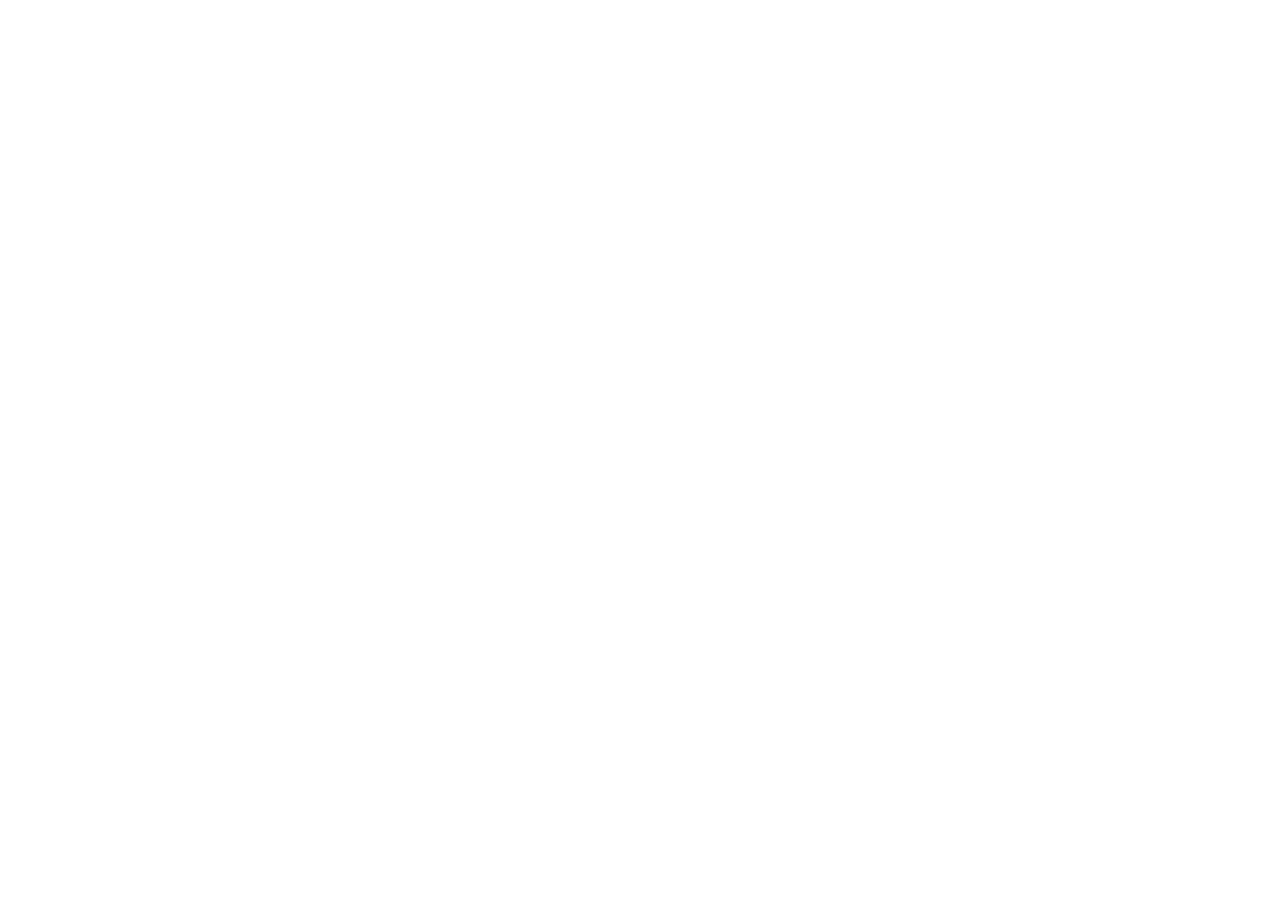
==== index.html @ 0578de89 "Updates to input and user account" ====
<!DOCTYPE html><html><head><title>Aies App</title><meta charset=utf-8><meta name=description content="Business application for managing financial records. Includes Inventory, Expenses, Sales and Accounting packages."><meta name=format-detection content="telephone=no"><meta name=msapplication-tap-highlight content=no><meta name=viewport content="user-scalable=no,initial-scale=1,maximum-scale=1,minimum-scale=1,width=device-width"><link rel=icon type=image/png sizes=128x128 href=icons/favicon-128x128.png><link rel=icon type=image/png sizes=96x96 href=icons/favicon-96x96.png><link rel=icon type=image/png sizes=32x32 href=icons/favicon-32x32.png><link rel=icon type=image/png sizes=16x16 href=icons/favicon-16x16.png><link rel=icon type=image/ico href=favicon.ico><script defer src=js/vendor.8195e223.js></script><script defer src=js/app.4fa1677f.js></script><link href=css/vendor.b7b42a24.css rel=stylesheet><link href=css/app.1fe0b704.css rel=stylesheet></head><body><div id=q-app></div></body></html>
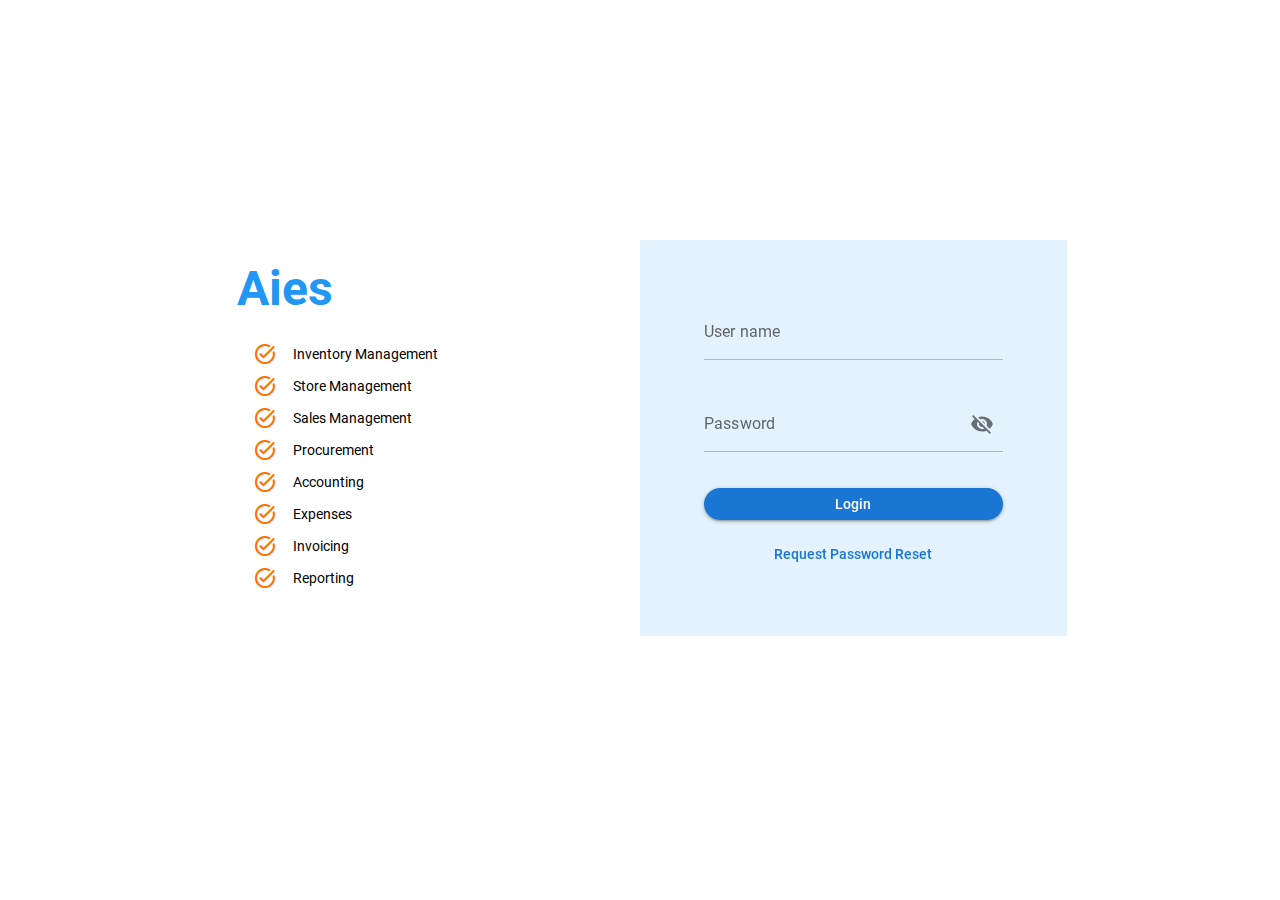
==== commit c4d8539b: "Update to packages welcome page [18/09/23 4:47pm]" ====
--- a/index.html
+++ b/index.html
@@ -1 +1 @@
-<!DOCTYPE html><html><head><title>Aies App</title><meta charset=utf-8><meta name=description content="Business application for managing financial records. Includes Inventory, Expenses, Sales and Accounting packages."><meta name=format-detection content="telephone=no"><meta name=msapplication-tap-highlight content=no><meta name=viewport content="user-scalable=no,initial-scale=1,maximum-scale=1,minimum-scale=1,width=device-width"><link rel=icon type=image/png sizes=128x128 href=icons/favicon-128x128.png><link rel=icon type=image/png sizes=96x96 href=icons/favicon-96x96.png><link rel=icon type=image/png sizes=32x32 href=icons/favicon-32x32.png><link rel=icon type=image/png sizes=16x16 href=icons/favicon-16x16.png><link rel=icon type=image/ico href=favicon.ico><script defer src=js/vendor.8195e223.js></script><script defer src=js/app.4fa1677f.js></script><link href=css/vendor.b7b42a24.css rel=stylesheet><link href=css/app.1fe0b704.css rel=stylesheet></head><body><div id=q-app></div></body></html>+<!DOCTYPE html><html><head><title>Aies App</title><meta charset=utf-8><meta name=description content="Business application for managing financial records. Includes Inventory, Expenses, Sales and Accounting packages."><meta name=format-detection content="telephone=no"><meta name=msapplication-tap-highlight content=no><meta name=viewport content="user-scalable=no,initial-scale=1,maximum-scale=1,minimum-scale=1,width=device-width"><link rel=icon type=image/png sizes=128x128 href=icons/favicon-128x128.png><link rel=icon type=image/png sizes=96x96 href=icons/favicon-96x96.png><link rel=icon type=image/png sizes=32x32 href=icons/favicon-32x32.png><link rel=icon type=image/png sizes=16x16 href=icons/favicon-16x16.png><link rel=icon type=image/ico href=favicon.ico><script defer src=js/vendor.8195e223.js></script><script defer src=js/app.d27b906b.js></script><link href=css/vendor.b7b42a24.css rel=stylesheet><link href=css/app.1fe0b704.css rel=stylesheet></head><body><div id=q-app></div></body></html>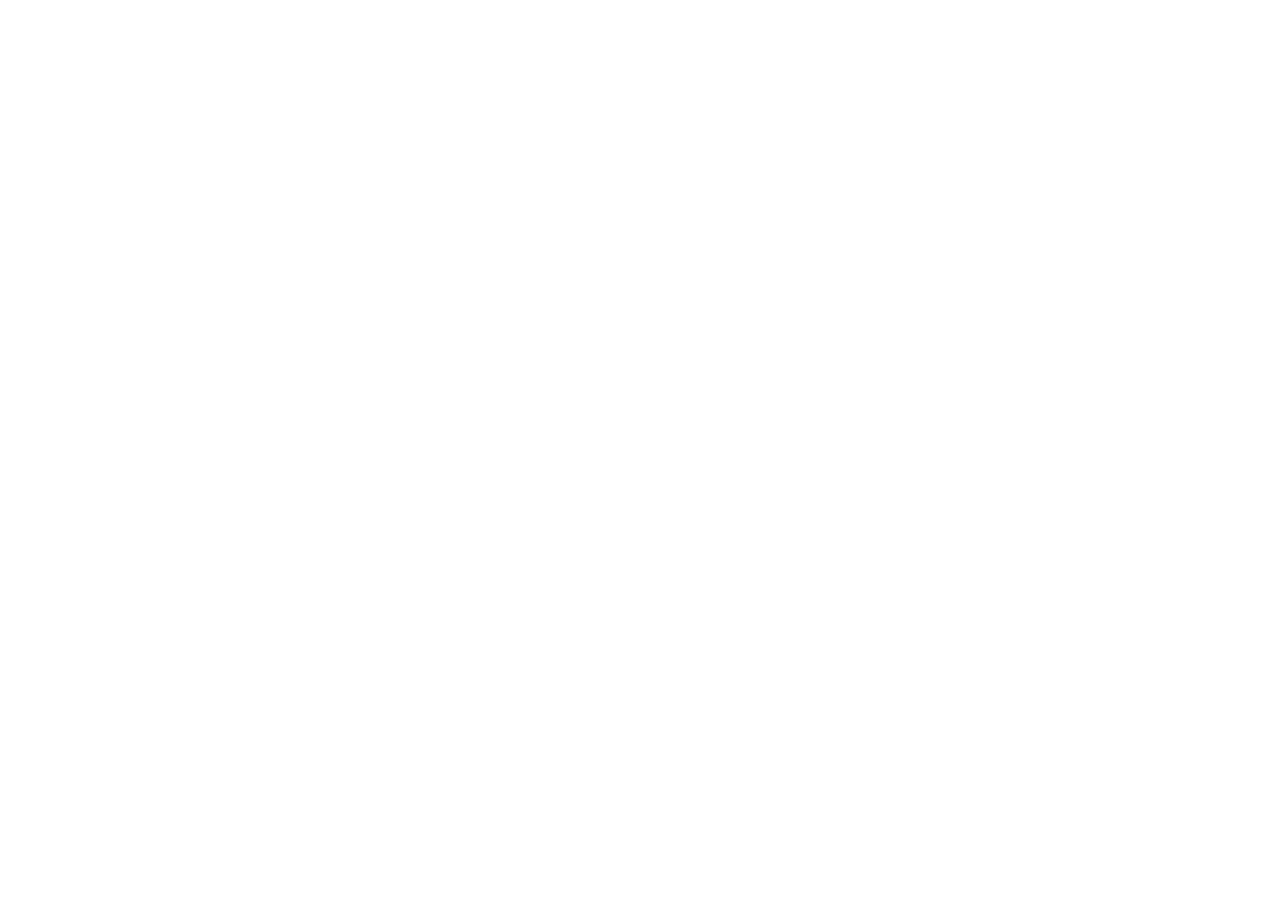
==== commit d3ef0311: "Updates to POS page [18/09/23 6:34pm]" ====
--- a/index.html
+++ b/index.html
@@ -1 +1 @@
-<!DOCTYPE html><html><head><title>Aies App</title><meta charset=utf-8><meta name=description content="Business application for managing financial records. Includes Inventory, Expenses, Sales and Accounting packages."><meta name=format-detection content="telephone=no"><meta name=msapplication-tap-highlight content=no><meta name=viewport content="user-scalable=no,initial-scale=1,maximum-scale=1,minimum-scale=1,width=device-width"><link rel=icon type=image/png sizes=128x128 href=icons/favicon-128x128.png><link rel=icon type=image/png sizes=96x96 href=icons/favicon-96x96.png><link rel=icon type=image/png sizes=32x32 href=icons/favicon-32x32.png><link rel=icon type=image/png sizes=16x16 href=icons/favicon-16x16.png><link rel=icon type=image/ico href=favicon.ico><script defer src=js/vendor.8195e223.js></script><script defer src=js/app.d27b906b.js></script><link href=css/vendor.b7b42a24.css rel=stylesheet><link href=css/app.1fe0b704.css rel=stylesheet></head><body><div id=q-app></div></body></html>+<!DOCTYPE html><html><head><title>Aies App</title><meta charset=utf-8><meta name=description content="Business application for managing financial records. Includes Inventory, Expenses, Sales and Accounting packages."><meta name=format-detection content="telephone=no"><meta name=msapplication-tap-highlight content=no><meta name=viewport content="user-scalable=no,initial-scale=1,maximum-scale=1,minimum-scale=1,width=device-width"><link rel=icon type=image/png sizes=128x128 href=icons/favicon-128x128.png><link rel=icon type=image/png sizes=96x96 href=icons/favicon-96x96.png><link rel=icon type=image/png sizes=32x32 href=icons/favicon-32x32.png><link rel=icon type=image/png sizes=16x16 href=icons/favicon-16x16.png><link rel=icon type=image/ico href=favicon.ico><script defer src=js/vendor.8195e223.js></script><script defer src=js/app.05667c2a.js></script><link href=css/vendor.b7b42a24.css rel=stylesheet><link href=css/app.1fe0b704.css rel=stylesheet></head><body><div id=q-app></div></body></html>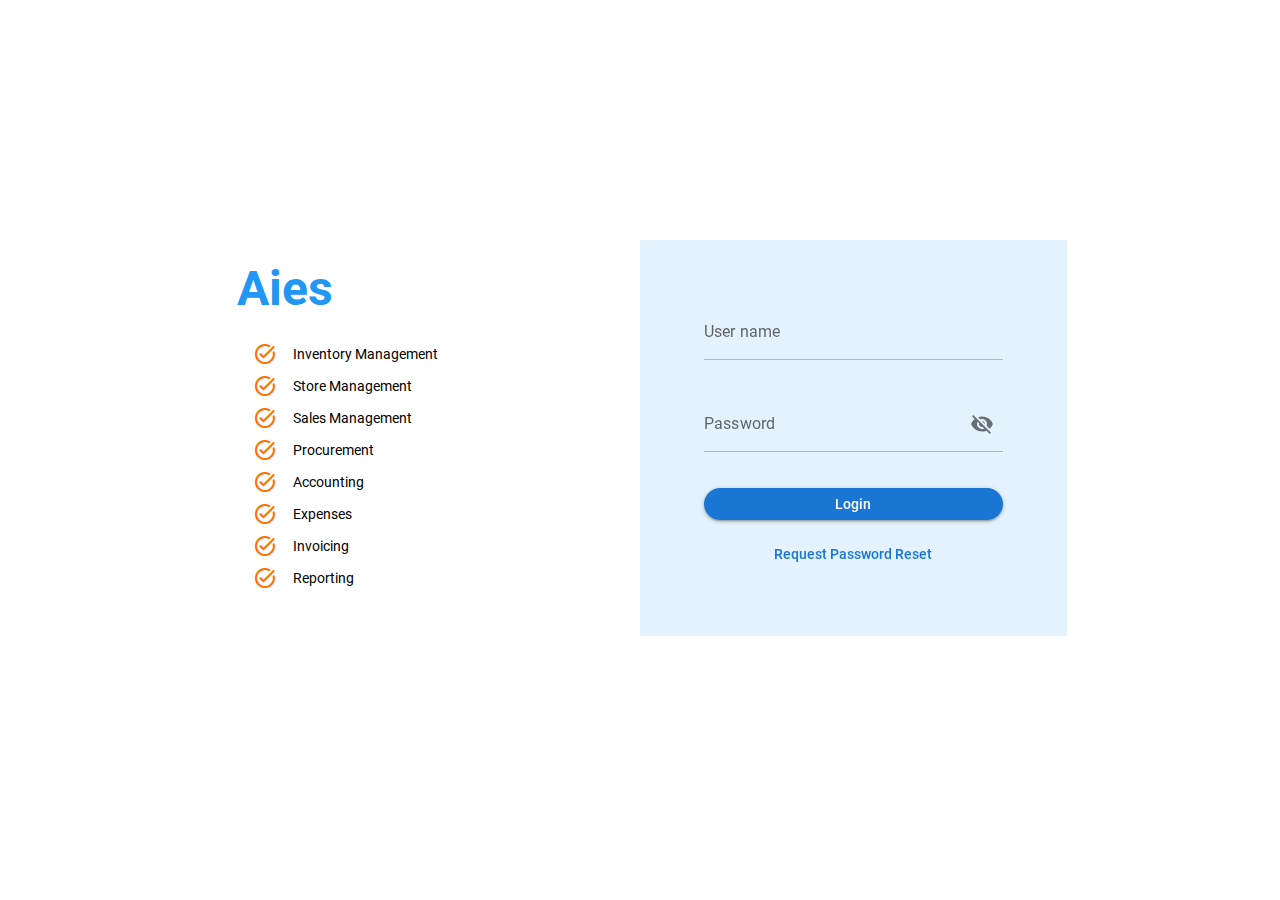
==== commit e8e59d7f: "Updates to page permissions [19/09/23 4:34 pm]" ====
--- a/index.html
+++ b/index.html
@@ -1 +1 @@
-<!DOCTYPE html><html><head><title>Aies App</title><meta charset=utf-8><meta name=description content="Business application for managing financial records. Includes Inventory, Expenses, Sales and Accounting packages."><meta name=format-detection content="telephone=no"><meta name=msapplication-tap-highlight content=no><meta name=viewport content="user-scalable=no,initial-scale=1,maximum-scale=1,minimum-scale=1,width=device-width"><link rel=icon type=image/png sizes=128x128 href=icons/favicon-128x128.png><link rel=icon type=image/png sizes=96x96 href=icons/favicon-96x96.png><link rel=icon type=image/png sizes=32x32 href=icons/favicon-32x32.png><link rel=icon type=image/png sizes=16x16 href=icons/favicon-16x16.png><link rel=icon type=image/ico href=favicon.ico><script defer src=js/vendor.8195e223.js></script><script defer src=js/app.05667c2a.js></script><link href=css/vendor.b7b42a24.css rel=stylesheet><link href=css/app.1fe0b704.css rel=stylesheet></head><body><div id=q-app></div></body></html>+<!DOCTYPE html><html><head><title>Aies App</title><meta charset=utf-8><meta name=description content="Business application for managing financial records. Includes Inventory, Expenses, Sales and Accounting packages."><meta name=format-detection content="telephone=no"><meta name=msapplication-tap-highlight content=no><meta name=viewport content="user-scalable=no,initial-scale=1,maximum-scale=1,minimum-scale=1,width=device-width"><link rel=icon type=image/png sizes=128x128 href=icons/favicon-128x128.png><link rel=icon type=image/png sizes=96x96 href=icons/favicon-96x96.png><link rel=icon type=image/png sizes=32x32 href=icons/favicon-32x32.png><link rel=icon type=image/png sizes=16x16 href=icons/favicon-16x16.png><link rel=icon type=image/ico href=favicon.ico><script defer src=js/vendor.8195e223.js></script><script defer src=js/app.d5891414.js></script><link href=css/vendor.b7b42a24.css rel=stylesheet><link href=css/app.1fe0b704.css rel=stylesheet></head><body><div id=q-app></div></body></html>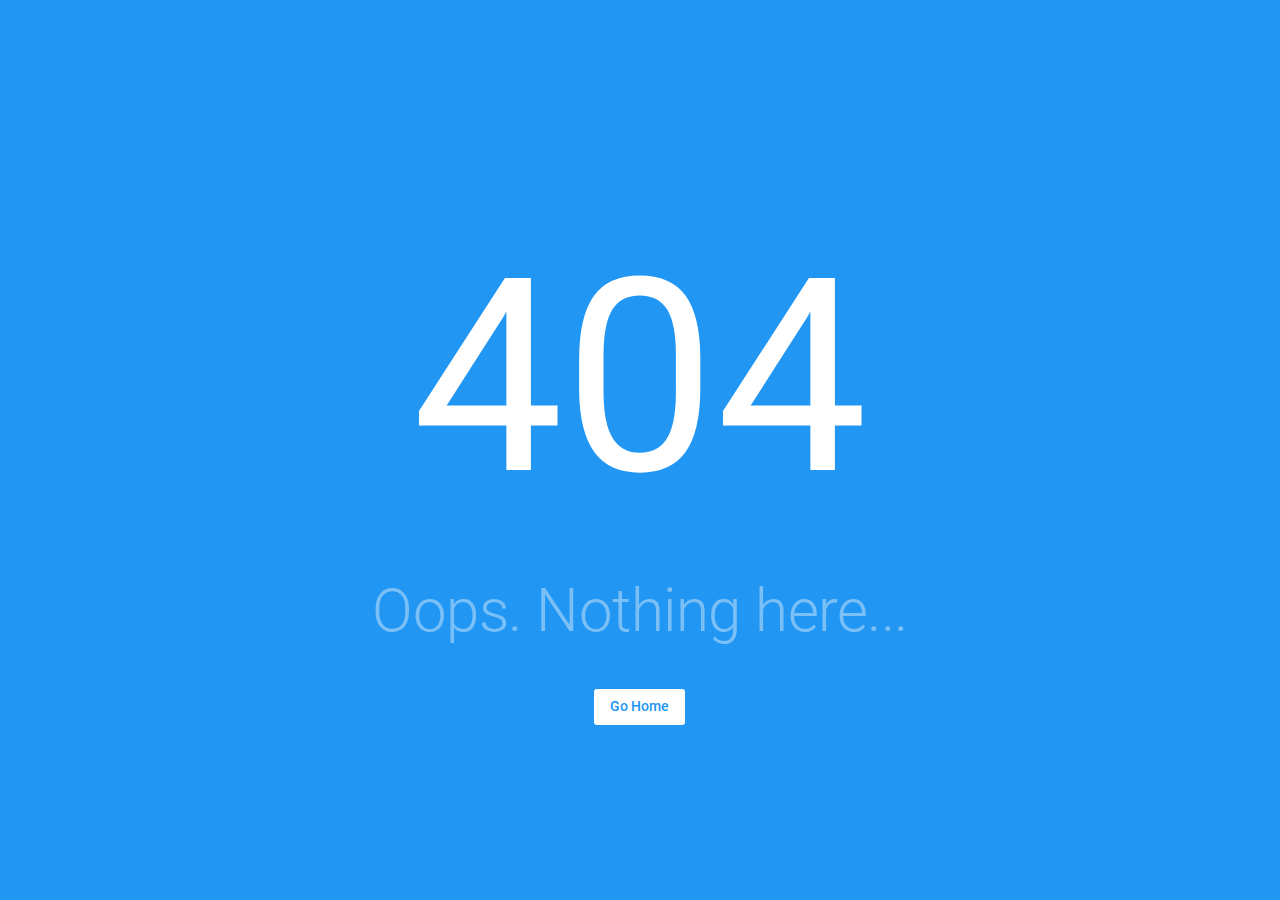
==== commit a18317ba: "Addition of Olet Charles Website" ====
--- a/index.html
+++ b/index.html
@@ -1 +1 @@
-<!DOCTYPE html><html><head><title>Aies App</title><meta charset=utf-8><meta name=description content="Business application for managing financial records. Includes Inventory, Expenses, Sales and Accounting packages."><meta name=format-detection content="telephone=no"><meta name=msapplication-tap-highlight content=no><meta name=viewport content="user-scalable=no,initial-scale=1,maximum-scale=1,minimum-scale=1,width=device-width"><link rel=icon type=image/png sizes=128x128 href=icons/favicon-128x128.png><link rel=icon type=image/png sizes=96x96 href=icons/favicon-96x96.png><link rel=icon type=image/png sizes=32x32 href=icons/favicon-32x32.png><link rel=icon type=image/png sizes=16x16 href=icons/favicon-16x16.png><link rel=icon type=image/ico href=favicon.ico><script defer src=js/vendor.8195e223.js></script><script defer src=js/app.d5891414.js></script><link href=css/vendor.b7b42a24.css rel=stylesheet><link href=css/app.1fe0b704.css rel=stylesheet></head><body><div id=q-app></div></body></html>+<!DOCTYPE html><html><head><base href=/ ><title>Olet Charles</title><meta charset=utf-8><meta name=description content="Olet Charles is a software engineer with passion to solve challenges and build efficient and reliable products."><meta name=format-detection content="telephone=no"><meta name=msapplication-tap-highlight content=no><meta name=viewport content="user-scalable=no,initial-scale=1,maximum-scale=1,minimum-scale=1,width=device-width"><link rel=icon type=image/png sizes=128x128 href=icons/favicon-128x128.png><link rel=icon type=image/png sizes=96x96 href=icons/favicon-96x96.png><link rel=icon type=image/png sizes=32x32 href=icons/favicon-32x32.png><link rel=icon type=image/png sizes=16x16 href=icons/favicon-16x16.png><link rel=icon type=image/ico href=favicon.ico><script defer src=/js/vendor.60ca0f8e.js></script><script defer src=/js/app.cd611177.js></script><link href=/css/vendor.aa93ad28.css rel=stylesheet><link href=/css/app.31d6cfe0.css rel=stylesheet></head><body class=bg-blue-grey-10><div id=q-app></div></body></html>